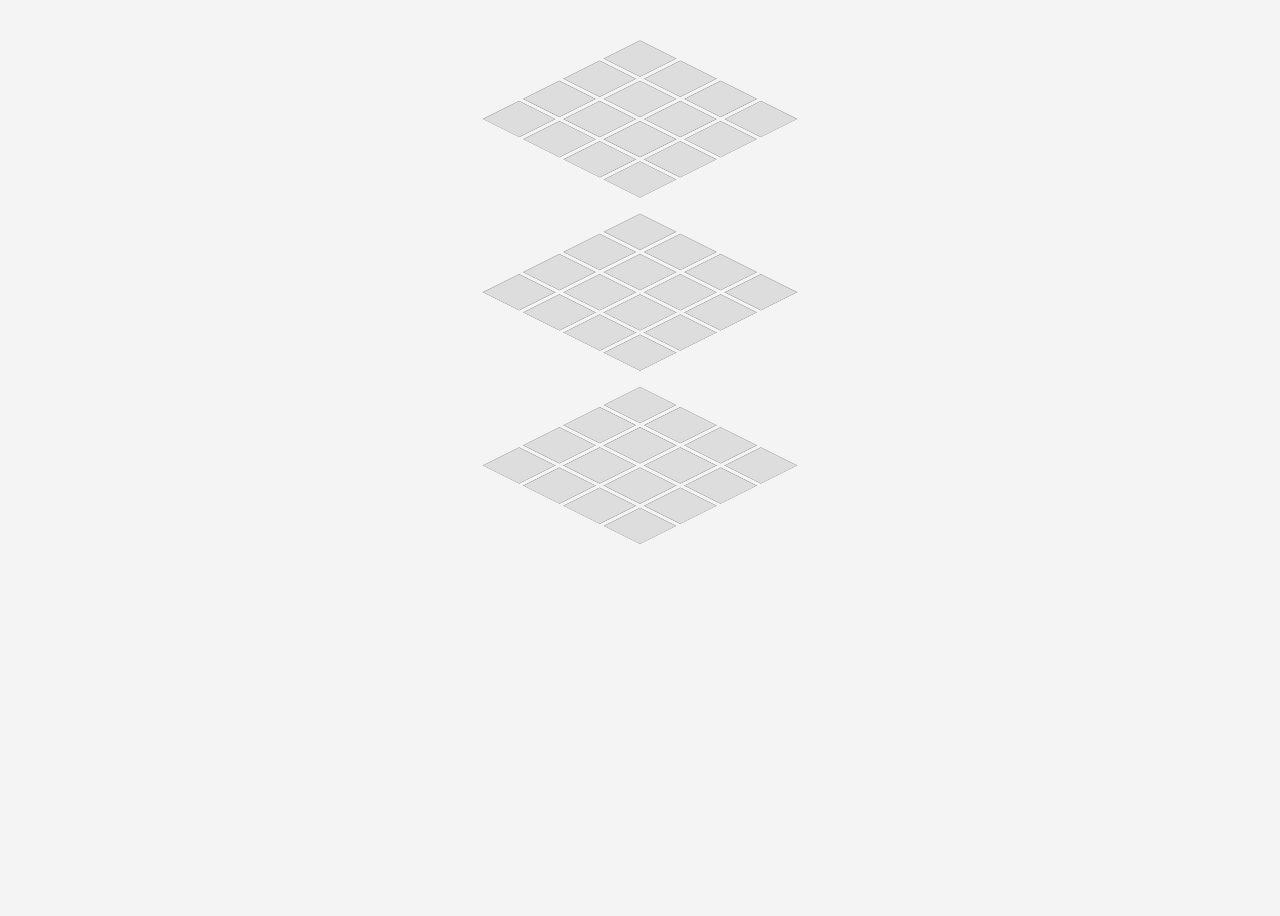
==== index.html @ a6bb2cb3 "💄 Remove one dimension" ====
<!DOCTYPE html>
<html lang="en">
  <head>
    <meta charset="UTF-8" />
    <meta name="viewport" content="width=device-width, initial-scale=1.0" />
    <title>3D Tic Tac Toe</title>
    <link rel="stylesheet" href="styles.css" />
  </head>
  <body>
    <div id="gameContainer">
      <div class="board" data-level="0"></div>
      <div class="board" data-level="1"></div>
      <div class="board" data-level="2"></div>
    </div>
    <script src="script.js"></script>
  </body>
</html>
---- styles.css ----
body {
  display: flex;
  justify-content: center;
  height: 100vh;
  background-color: #f4f4f4;
  overflow: hidden;
}

#gameContainer {
  width: 220px;
  height: 220px;
  position: relative;
  transform-style: preserve-3d;
  transform: rotateX(60deg) rotateZ(45deg); /* Initial rotation for a better 3D view */
  transition: transform 0.5s; /* Smooth transitions for rotations */
}

.board {
  display: grid;
  grid-template: repeat(4, 1fr) / repeat(4, 1fr);
  gap: 5px;
  position: absolute;
  width: 100%;
  height: 100%;
}

.cell {
  width: 50px;
  height: 50px;
  background-color: #ddd;
  border: 1px solid #aaa;
  text-align: center;
  line-height: 50px;
  font-size: 24px;
  cursor: pointer;
}

.board[data-level="0"] { transform: translateZ(0px); }
.board[data-level="1"] { transform: translateZ(-200px); }
.board[data-level="2"] { transform: translateZ(-400px); }
.board[data-level="3"] { transform: translateZ(-600px); }
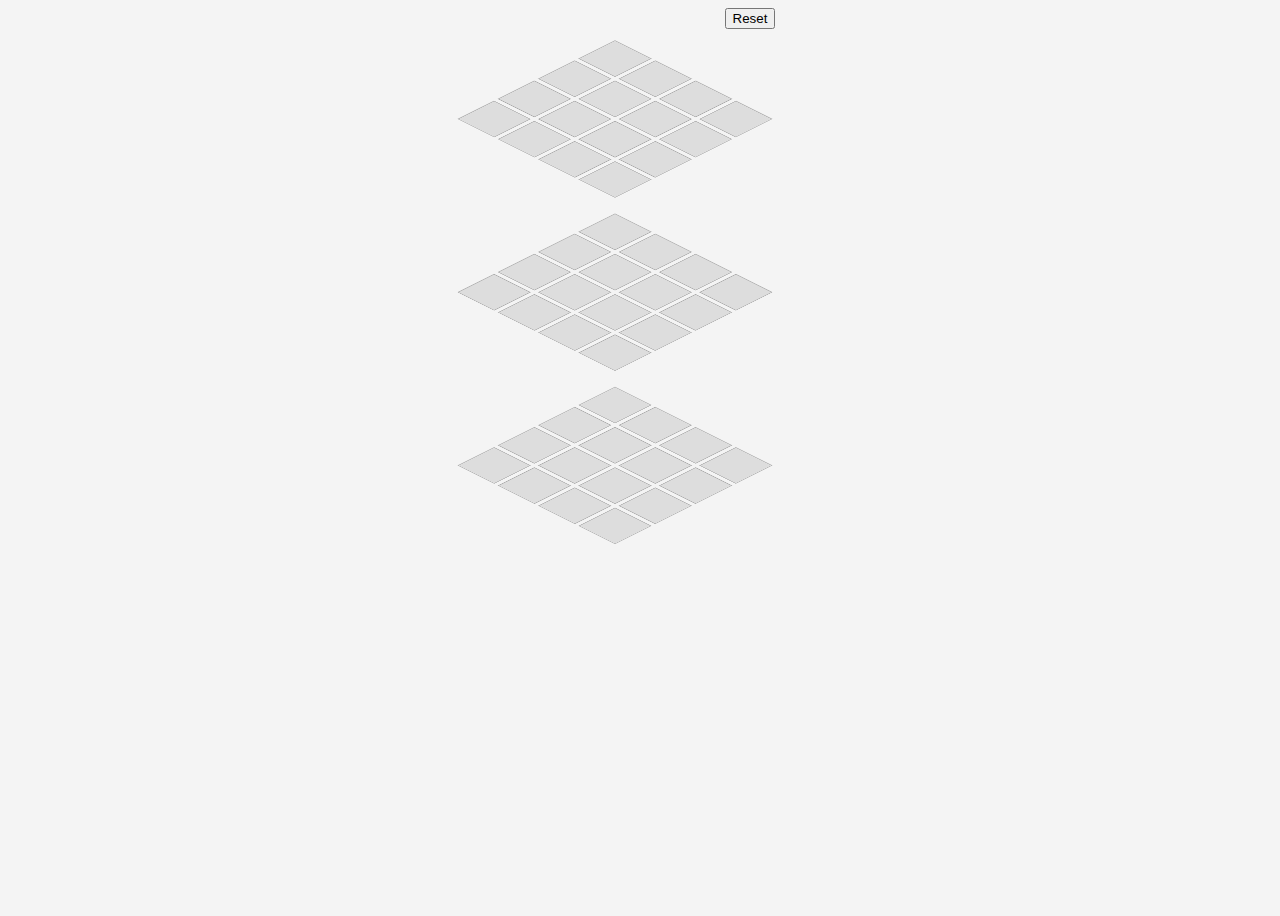
==== commit bfa79361: "Created Difficulty home screen with buttons to go to game and a rules button. Created rules page wit" ====
--- a/index.html
+++ b/index.html
@@ -12,6 +12,9 @@
       <div class="board" data-level="1"></div>
       <div class="board" data-level="2"></div>
     </div>
+    <div id="resetContainer">
+      <button id = "resetButton">Reset</button>
+    </div>
     <script src="script.js"></script>
   </body>
 </html>
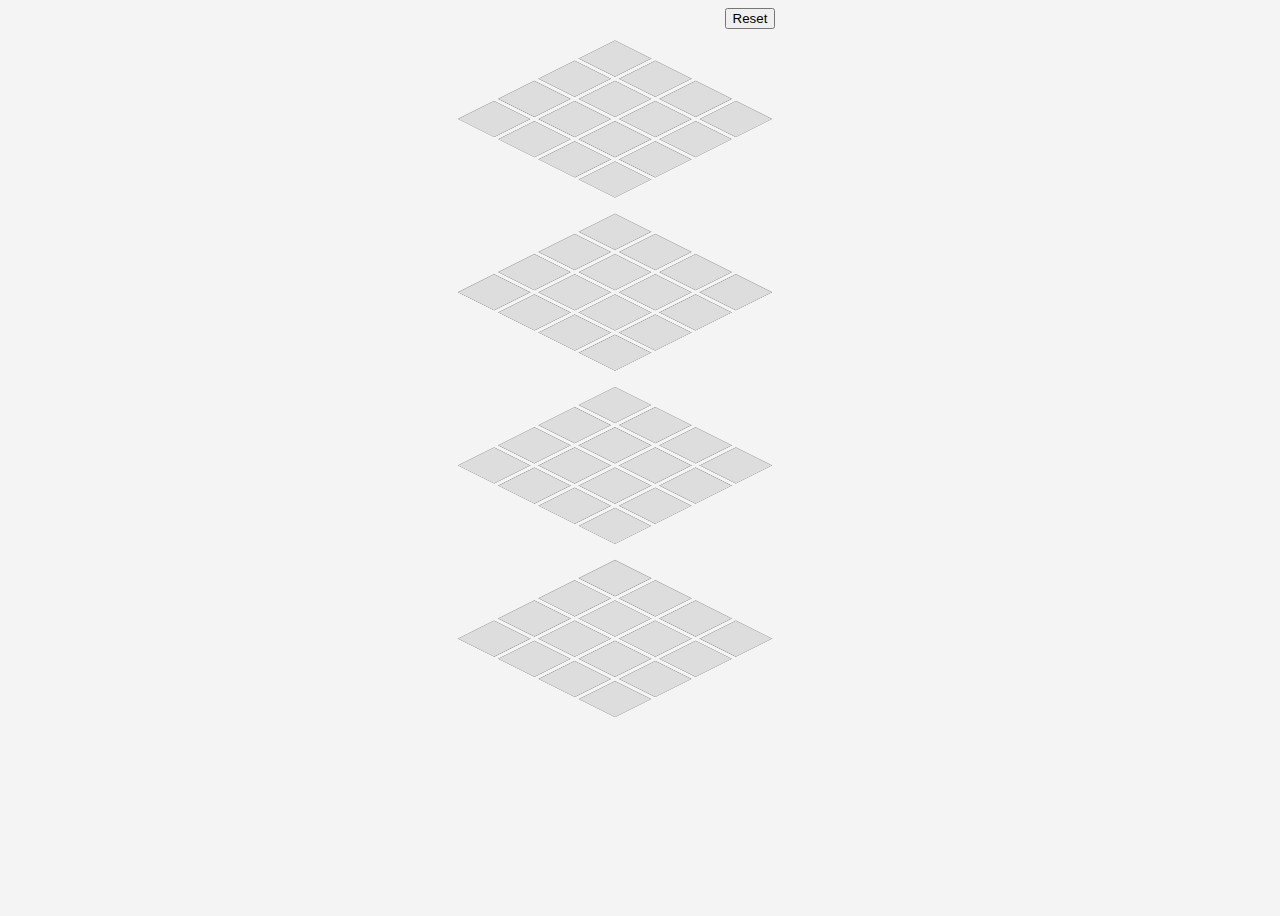
==== commit 5efbbb33: "✨ Add fourth level to game board and update win checking logic" ====
--- a/index.html
+++ b/index.html
@@ -11,6 +11,8 @@
       <div class="board" data-level="0"></div>
       <div class="board" data-level="1"></div>
       <div class="board" data-level="2"></div>
+      <div class="board" data-level="3"></div>
+
     </div>
     <div id="resetContainer">
       <button id = "resetButton">Reset</button>
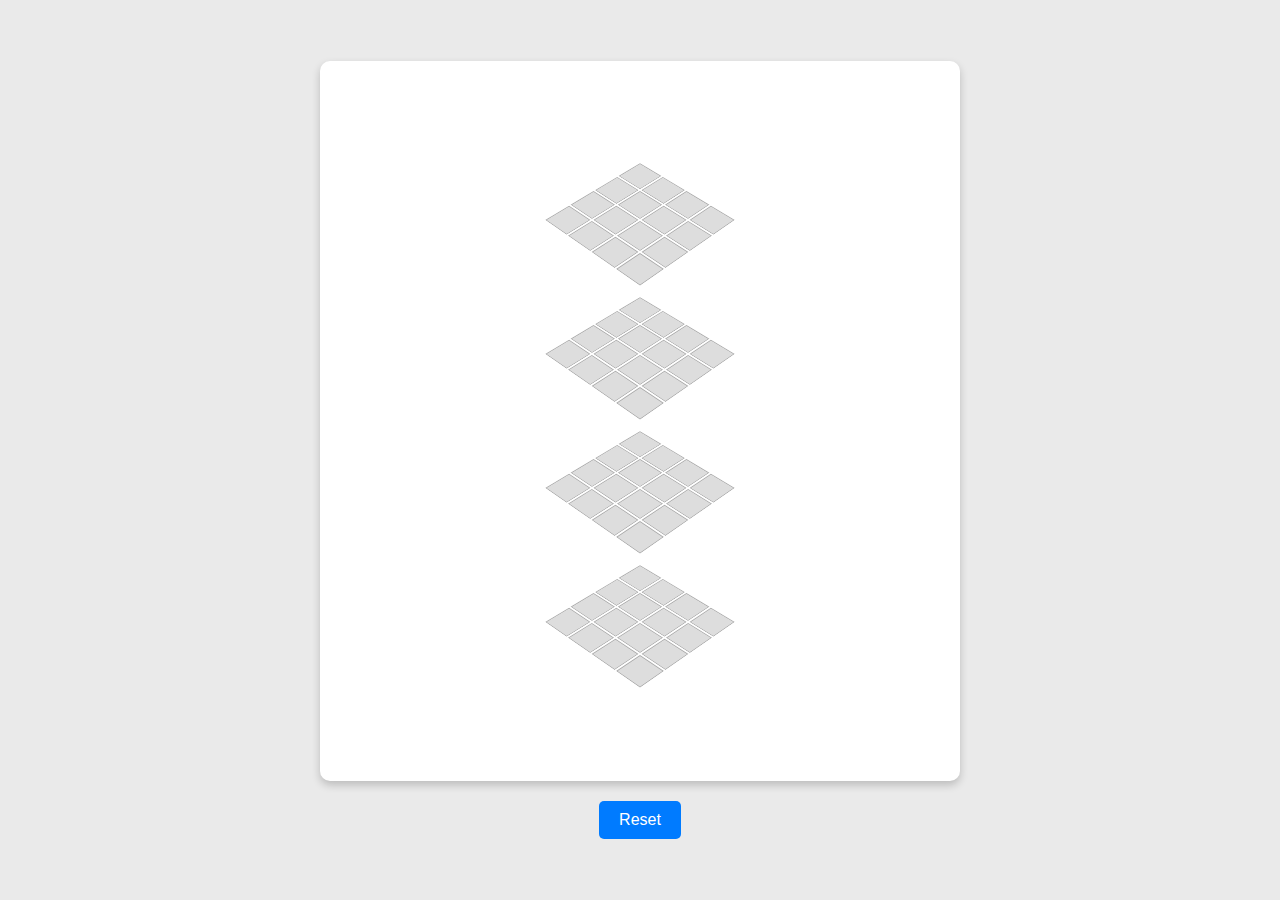
==== commit 8d4e7645: "💄 Update game board styles and layout" ====
--- a/index.html
+++ b/index.html
@@ -4,19 +4,26 @@
     <meta charset="UTF-8" />
     <meta name="viewport" content="width=device-width, initial-scale=1.0" />
     <title>3D Tic Tac Toe</title>
-    <link rel="stylesheet" href="styles.css" />
+    <link rel="stylesheet" href="css/styles.css" />
   </head>
   <body>
+    <div id="gameEndDialog" class="dialog hidden">
+      <div class="dialog-content">
+        <p id="gameEndMessage"></p>
+        <button id="restartButton">Restart Game</button>
+      </div>
+    </div>
     <div id="gameContainer">
+    <div id="boardContainer">
       <div class="board" data-level="0"></div>
       <div class="board" data-level="1"></div>
       <div class="board" data-level="2"></div>
       <div class="board" data-level="3"></div>
-
     </div>
+  </div>
     <div id="resetContainer">
-      <button id = "resetButton">Reset</button>
+      <button id="resetButton">Reset</button>
     </div>
-    <script src="script.js"></script>
+    <script src="js/script.js"></script>
   </body>
 </html>
--- a/css/styles.css
+++ b/css/styles.css
@@ -0,0 +1,126 @@
+body {
+  margin: 0;
+  padding: 0;
+  display: flex;
+  flex-direction: column;
+  justify-content: center;
+  align-items: center;
+  height: 100vh;
+  background-color: #eaeaea;
+}
+
+#gameContainer {
+  width: 50%;
+  height: 80vh;
+  display: flex;
+  flex-direction: column;
+  justify-content: space-around;
+  align-items: center;
+  box-shadow: 0 4px 8px rgba(0, 0, 0, 0.2);
+  background-color: #fff;
+  border-radius: 10px;
+}
+
+#boardContainer {
+  width: 100%;
+  height: 100%; /* Ensure the board container takes up all available space */
+  display: flex;
+  flex-direction: column;
+  justify-content: center;
+  overflow: auto;
+  align-items: center;
+}
+
+.board {
+  display: grid;
+  gap: 2px;
+  grid-template-columns: repeat(4, 1fr);
+  transform-style: preserve-3d;
+  transform: perspective(1000px) rotateX(50deg) rotateZ(45deg) !important;
+}
+
+.cell {
+  background-color: #ddd;
+  border: 1px solid #aaa;
+  width: 30px;
+  height: 30px;
+  /* Adjust text alignment and sizing */
+  display: flex;
+  align-items: center;
+  justify-content: center;
+  font-size: 1.2rem; /* Larger text for visibility */
+  cursor: pointer;
+  transition: background-color 0.3s;
+}
+
+.cell:hover {
+  background-color: #ccc;
+}
+
+.cell.disabled {
+  background-color: #aaa;
+  cursor: not-allowed;
+  pointer-events: none;
+  color: #777;
+}
+
+#resetContainer {
+  margin-top: 20px;
+}
+
+button {
+  background-color: #007bff;
+  color: white;
+  border: none;
+  padding: 10px 20px;
+  font-size: 1rem;
+  border-radius: 5px;
+  cursor: pointer;
+  transition: background-color 0.2s ease-in-out;
+}
+
+button:hover {
+  background-color: #0056b3;
+}
+
+.dialog {
+  /* Styles for dialog */
+}
+
+.dialog-content {
+  /* Styles for dialog content */
+}
+
+.hidden {
+  display: none;
+}
+
+.cell.disabled {
+  background-color: #bcbcbc;
+  cursor: not-allowed;
+  pointer-events: none;
+  color: #777;
+}
+
+.dialog {
+  position: fixed;
+  left: 0;
+  top: 0;
+  width: 100%;
+  height: 100%;
+  background: rgba(0, 0, 0, 0.5);
+  justify-content: center;
+  align-items: center;
+  z-index: 1;
+}
+
+.dialog-content {
+  background: #fff;
+  padding: 20px;
+  border-radius: 5px;
+  text-align: center;
+}
+
+.hidden {
+  display: none;
+}
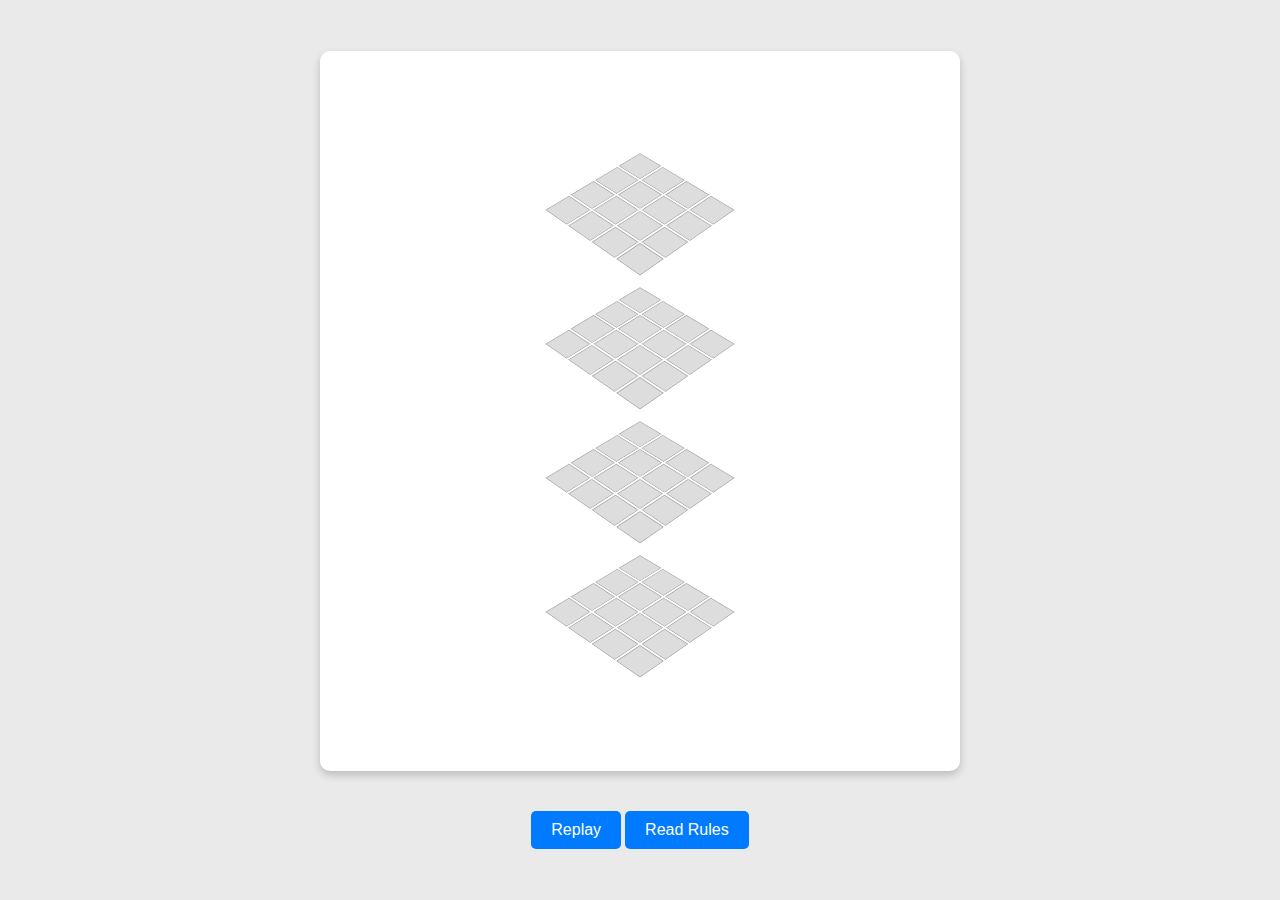
==== commit e1aef0e2: "💄  Remove unnecessary CSS rules and add game rules dialog" ====
--- a/index.html
+++ b/index.html
@@ -7,6 +7,23 @@
     <link rel="stylesheet" href="css/styles.css" />
   </head>
   <body>
+    <div id="rulesDialog" class="hidden">
+      <div class="dialog-content">
+        <h2>Game Rules</h2>
+        <hr />
+        <div>
+          <div><strong>Objective:</strong></div>
+          The goal of 3D Tic Tac Toe is to be the first player to align 4 of
+          your markers in a row horizontally, vertically, or diagonally on a
+          single board or spanning across multiple boards.
+          <div style="margin-top: 10px"><strong>Setup:</strong></div>
+          The game consists of four 4x4 grids stacked on top of each other.
+          Players: Two players take turns to place their marker (X or O) on any
+          unoccupied cell in the grid.
+        </div>
+        <button id="closeRulesButton">Close</button>
+      </div>
+    </div>
     <div id="gameEndDialog" class="dialog hidden">
       <div class="dialog-content">
         <p id="gameEndMessage"></p>
@@ -14,16 +31,18 @@
       </div>
     </div>
     <div id="gameContainer">
-    <div id="boardContainer">
-      <div class="board" data-level="0"></div>
-      <div class="board" data-level="1"></div>
-      <div class="board" data-level="2"></div>
-      <div class="board" data-level="3"></div>
+      <div id="boardContainer">
+        <div class="board" data-level="0"></div>
+        <div class="board" data-level="1"></div>
+        <div class="board" data-level="2"></div>
+        <div class="board" data-level="3"></div>
+      </div>
     </div>
-  </div>
     <div id="resetContainer">
-      <button id="resetButton">Reset</button>
+      <button id="resetButton">Replay</button>
+      <button id="rulesButton">Read Rules</button>
     </div>
     <script src="js/script.js"></script>
+    <script src="js/rules.js"></script>
   </body>
 </html>
--- a/css/styles.css
+++ b/css/styles.css
@@ -118,9 +118,36 @@
   background: #fff;
   padding: 20px;
   border-radius: 5px;
-  text-align: center;
 }
 
 .hidden {
-  display: none;
+  display: none !important;
 }
+
+#rulesButton {
+  margin-top: 20px;
+}
+
+#rulesDialog {
+  position: fixed;
+  top: 0;
+  left: 0;
+  width: 100%;
+  height: 100%;
+  display: flex;
+  justify-content: center;
+  align-items: center;
+  background: rgba(0, 0, 0, 0.5);
+  z-index: 2;
+}
+
+#rulesDialog .dialog-content {
+  width: 50%;
+  background: #fff;
+  padding: 20px;
+  border-radius: 5px;
+}
+
+.dialog-content > button {
+  margin-top: 20px;
+}
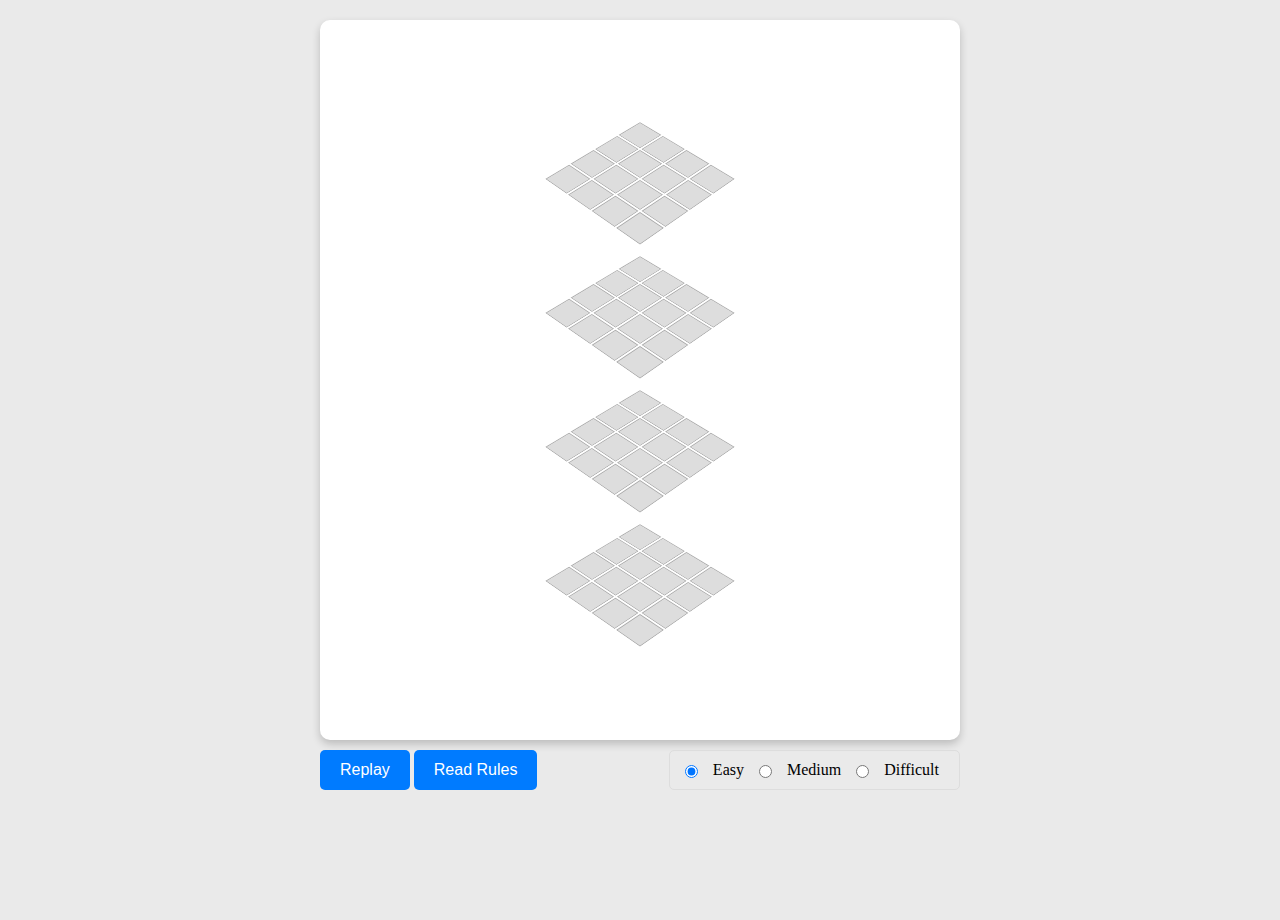
==== commit 64b219f9: "✨ Refactor game container and add difficulty selection" ====
--- a/index.html
+++ b/index.html
@@ -30,17 +30,33 @@
         <button id="restartButton">Restart Game</button>
       </div>
     </div>
-    <div id="gameContainer">
-      <div id="boardContainer">
-        <div class="board" data-level="0"></div>
-        <div class="board" data-level="1"></div>
-        <div class="board" data-level="2"></div>
-        <div class="board" data-level="3"></div>
+    <div id="container">
+      <div id="gameContainer">
+        <div id="boardContainer">
+          <div class="board" data-level="0"></div>
+          <div class="board" data-level="1"></div>
+          <div class="board" data-level="2"></div>
+          <div class="board" data-level="3"></div>
+        </div>
       </div>
-    </div>
-    <div id="resetContainer">
-      <button id="resetButton">Replay</button>
-      <button id="rulesButton">Read Rules</button>
+      <div id="paramContainer">
+        <div>
+          <button id="resetButton">Replay</button>
+          <button id="rulesButton">Read Rules</button>
+        </div>
+        <div>
+          <div id="difficultySelection">
+            <input type="radio" id="easy" name="difficulty" value="0" checked />
+            <label for="easy">Easy</label><br />
+
+            <input type="radio" id="medium" name="difficulty" value="1" />
+            <label for="medium">Medium</label><br />
+
+            <input type="radio" id="difficult" name="difficulty" value="2" />
+            <label for="difficult">Difficult</label>
+          </div>
+        </div>
+      </div>
     </div>
     <script src="js/script.js"></script>
     <script src="js/rules.js"></script>
--- a/css/styles.css
+++ b/css/styles.css
@@ -1,16 +1,23 @@
 body {
   margin: 0;
   padding: 0;
+  height: 100vh;
   display: flex;
-  flex-direction: column;
   justify-content: center;
-  align-items: center;
-  height: 100vh;
   background-color: #eaeaea;
 }
 
+#container {
+  margin-top: 20px;
+  width: 50%;
+  height: 100%;
+  display: flex;
+  flex-direction: column;
+  align-items: center;
+}
+
 #gameContainer {
-  width: 50%;
+  width: 100%;
   height: 80vh;
   display: flex;
   flex-direction: column;
@@ -64,14 +71,19 @@
   color: #777;
 }
 
-#resetContainer {
-  margin-top: 20px;
+#paramContainer {
+  width: 100%;
+  display: flex;
+  justify-content: space-between;
+  align-items: start;
+  margin-top: 10px;
 }
 
 button {
   background-color: #007bff;
   color: white;
   border: none;
+  height: 40px;
   padding: 10px 20px;
   font-size: 1rem;
   border-radius: 5px;
@@ -81,14 +93,6 @@
 
 button:hover {
   background-color: #0056b3;
-}
-
-.dialog {
-  /* Styles for dialog */
-}
-
-.dialog-content {
-  /* Styles for dialog content */
 }
 
 .hidden {
@@ -124,10 +128,6 @@
   display: none !important;
 }
 
-#rulesButton {
-  margin-top: 20px;
-}
-
 #rulesDialog {
   position: fixed;
   top: 0;
@@ -151,3 +151,21 @@
 .dialog-content > button {
   margin-top: 20px;
 }
+
+#difficultySelection {
+  padding: 10px;
+  display: flex;
+  border: 1px solid #ddd;
+  border-radius: 5px;
+  text-align: center;
+}
+
+
+#difficultySelection label {
+  margin: 0 10px;
+  cursor: pointer;
+}
+
+#difficultySelection input[type="radio"] {
+  margin-right: 5px;
+}
